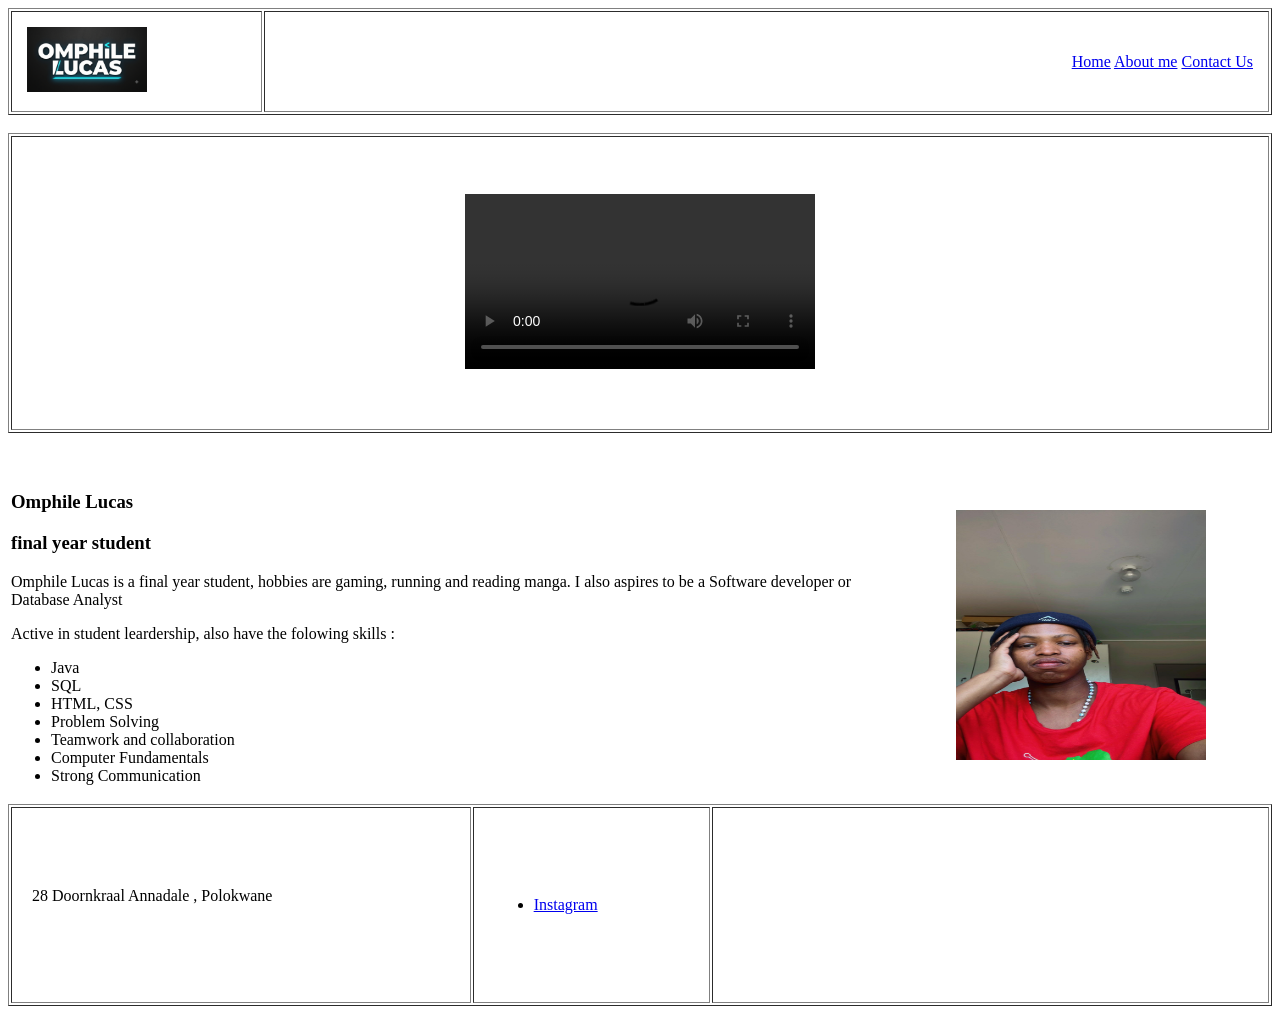
==== index.html @ 090fc265 "Initial commit" ====
<!DOCTYPE html>

<html>
    <head>
        <title>Portfolio Website</title>
        <meta charset="UTF-8">
        <meta name="viewport" content="width=device-width, initial-scale=1.0">
    </head>
    <body>
         <header>

    <section>
      <table border="1" width="100%" cellpadding="15">
        <tr>
           <td width="20%">
        <img src="Logo.png" alt="Omphile Lucas Logo" width="120">
      </td>

          <td align="right">
            <a href="index.html">Home</a>
           
            <a href="about.html">About me</a>
            
            <a href="contact.html">Contact Us</a>
          </td>
        </tr>
      </table>
    </section>

  </header>
        <br>


  <section>

    <article>
      <table border="1" width="100%" height="300">
        <tr>
          <td align="center">
           <video width="350" controls>
              <source src="my_video.mp4" type="video/mp4">
              Your browser does not support the video tag.
            </video>
          </td>
        </tr>
      </table>
    </article>

  </section>

  <br><br>
 <section id = "about">

    <article >
      <table width="100%">
        <tr>

          <td width="70%">
            <h1>Omphile Lucas</h1>

            <h3>final year student</h3>

            <p>
             Omphile Lucas is a final year student, hobbies are gaming, running and reading manga. I also aspires to be a Software developer or Database Analyst
            </p>

            <p>
              Active in student leardership, also have the folowing skills : 

              <ul>
                <li>Java</li>
                <li>SQL</li>
                <li>HTML, CSS</li>
                <li>Problem Solving</li>
                <li>Teamwork and collaboration</li>
                <li>Computer Fundamentals</li>
                <li>Strong Communication</li>
              </ul>
            </p>
          </td>

          <td align="center">
            <img src="my_image.jpeg" width="250" height="250" >
          </td>

        </tr>
      </table>
    </article>

  </section>
   <footer>

    <section id="contact">
      <table border="1" width="100%" cellpadding="20">
        <tr>

          <td>
           28 Doornkraal Annadale , Polokwane
            <br><br>

          </td>

          <td>
              <ul> <li><a href="https://www.instagram.com/the_life_of_lucas_?igsh=cTVqenc1dmN2eDYw&utm_source=qr"> Instagram</a></li>
          
        
              </ul>
      </td>

          <td align="center">
           <div class="footer-right">
            <iframe 
                src="https://www.google.com/maps?q=28%20Doornkraal&output=embed" 
                width="300" 
                height="150" 
                style="border:0;" 
                allowfullscreen="" 
                loading="lazy">
            </iframe>
        </div>
          </td>

        </tr>
      </table>
    </section>

  </footer>
    </body>
</html>
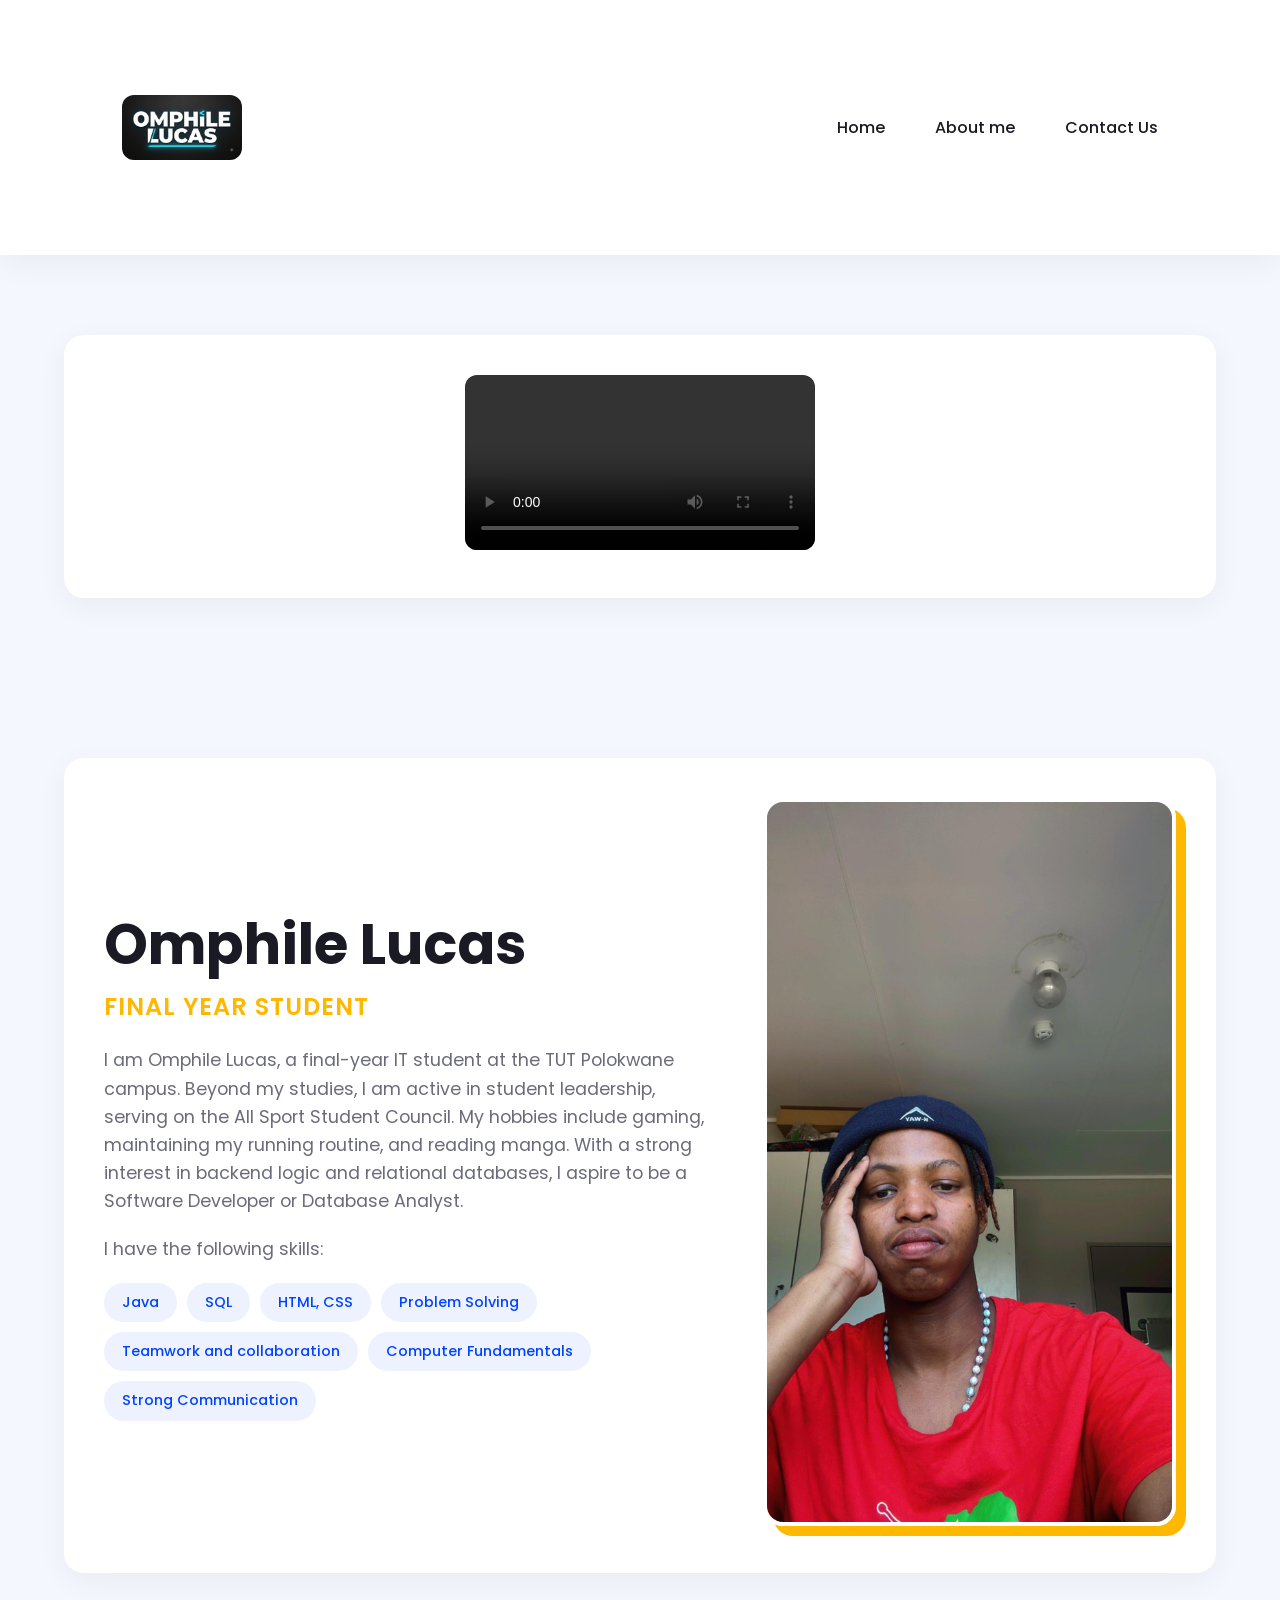
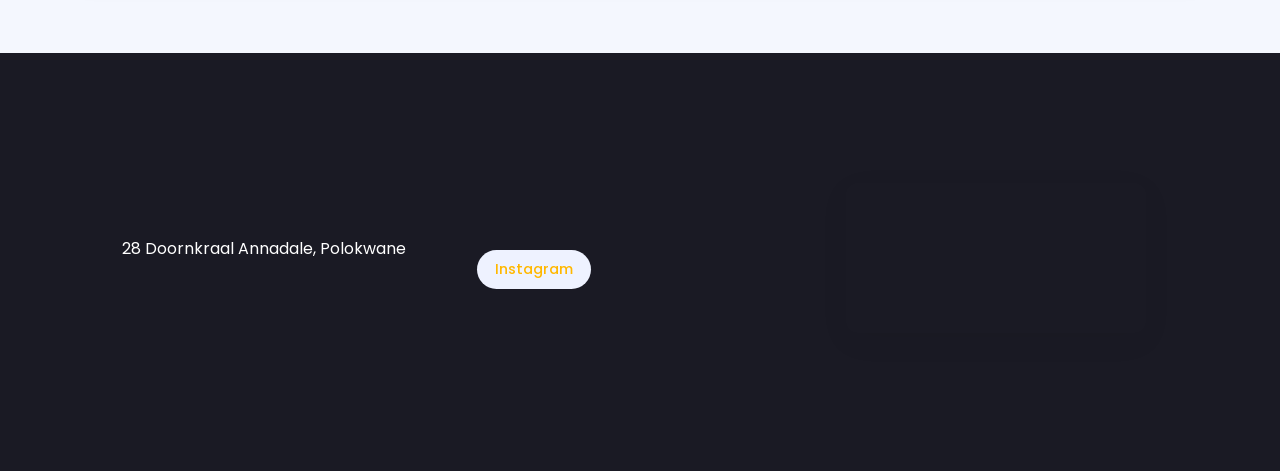
==== commit 44076ccf: "Added CSS styling" ====
--- a/index.html
+++ b/index.html
@@ -1,129 +1,102 @@
 <!DOCTYPE html>
+<html lang="en">
+<head>
+    <title>Portfolio Website</title>
+    <meta charset="UTF-8">
+    <meta name="viewport" content="width=device-width, initial-scale=1.0">
+    <link rel="stylesheet" href="style.css">
+</head>
+<body>
+    <header>
+        <section>
+            <div class="nav-container">
+                <img src="Logo.png" alt="Omphile Lucas Logo" width="120">
+                
+                <input type="checkbox" id="menu-toggle" class="menu-toggle">
+                <label for="menu-toggle" class="hamburger">&#9776;</label>
 
-<html>
-    <head>
-        <title>Portfolio Website</title>
-        <meta charset="UTF-8">
-        <meta name="viewport" content="width=device-width, initial-scale=1.0">
-    </head>
-    <body>
-         <header>
+                <nav class="nav-links">
+                    <a href="index.html">Home</a>
+                    <a href="about.html">About me</a>
+                    <a href="contact.html">Contact Us</a>
+                </nav>
+            </div>
+        </section>
+    </header>
 
     <section>
-      <table border="1" width="100%" cellpadding="15">
-        <tr>
-           <td width="20%">
-        <img src="Logo.png" alt="Omphile Lucas Logo" width="120">
-      </td>
-
-          <td align="right">
-            <a href="index.html">Home</a>
-           
-            <a href="about.html">About me</a>
-            
-            <a href="contact.html">Contact Us</a>
-          </td>
-        </tr>
-      </table>
+        <article>
+            <table width="100%">
+                <tr>
+                    <td align="center">
+                        <video width="350" controls>
+                            <source src="my_video.mp4" type="video/mp4">
+                            Your browser does not support the video tag.
+                        </video>
+                    </td>
+                </tr>
+            </table>
+        </article>
     </section>
 
-  </header>
-        <br>
-
-
-  <section>
-
-    <article>
-      <table border="1" width="100%" height="300">
-        <tr>
-          <td align="center">
-           <video width="350" controls>
-              <source src="my_video.mp4" type="video/mp4">
-              Your browser does not support the video tag.
-            </video>
-          </td>
-        </tr>
-      </table>
-    </article>
-
-  </section>
-
-  <br><br>
- <section id = "about">
-
-    <article >
-      <table width="100%">
-        <tr>
-
-          <td width="70%">
-            <h1>Omphile Lucas</h1>
-
-            <h3>final year student</h3>
-
-            <p>
-             Omphile Lucas is a final year student, hobbies are gaming, running and reading manga. I also aspires to be a Software developer or Database Analyst
-            </p>
-
-            <p>
-              Active in student leardership, also have the folowing skills : 
-
-              <ul>
-                <li>Java</li>
-                <li>SQL</li>
-                <li>HTML, CSS</li>
-                <li>Problem Solving</li>
-                <li>Teamwork and collaboration</li>
-                <li>Computer Fundamentals</li>
-                <li>Strong Communication</li>
-              </ul>
-            </p>
-          </td>
-
-          <td align="center">
-            <img src="my_image.jpeg" width="250" height="250" >
-          </td>
-
-        </tr>
-      </table>
-    </article>
-
-  </section>
-   <footer>
-
-    <section id="contact">
-      <table border="1" width="100%" cellpadding="20">
-        <tr>
-
-          <td>
-           28 Doornkraal Annadale , Polokwane
-            <br><br>
-
-          </td>
-
-          <td>
-              <ul> <li><a href="https://www.instagram.com/the_life_of_lucas_?igsh=cTVqenc1dmN2eDYw&utm_source=qr"> Instagram</a></li>
-          
-        
-              </ul>
-      </td>
-
-          <td align="center">
-           <div class="footer-right">
-            <iframe 
-                src="https://www.google.com/maps?q=28%20Doornkraal&output=embed" 
-                width="300" 
-                height="150" 
-                style="border:0;" 
-                allowfullscreen="" 
-                loading="lazy">
-            </iframe>
-        </div>
-          </td>
-
-        </tr>
-      </table>
+    <section id="about">
+        <article>
+            <table width="100%">
+                <tr>
+                    <td>
+                        <h1>Omphile Lucas</h1>
+                        <h3>Final Year Student</h3>
+                        <p>
+                            I am Omphile Lucas, a final-year IT student at the TUT Polokwane campus. Beyond my studies, I am active in student leadership, serving on the All Sport Student Council. My hobbies include gaming, maintaining my running routine, and reading manga. With a strong interest in backend logic and relational databases, I aspire to be a Software Developer or Database Analyst.
+                        </p>
+                        <p>
+                            I have the following skills:
+                        </p>
+                        <ul>
+                            <li>Java</li>
+                            <li>SQL</li>
+                            <li>HTML, CSS</li>
+                            <li>Problem Solving</li>
+                            <li>Teamwork and collaboration</li>
+                            <li>Computer Fundamentals</li>
+                            <li>Strong Communication</li>
+                        </ul>
+                    </td>
+                    <td align="center">
+                        <img src="my_image.jpeg" alt="Omphile Lucas">
+                    </td>
+                </tr>
+            </table>
+        </article>
     </section>
 
-  </footer>
-    </body>
-</html>
+    <footer>
+        <section id="contact">
+            <table width="100%">
+                <tr>
+                    <td>
+                        28 Doornkraal Annadale, Polokwane<br><br>
+                    </td>
+                    <td>
+                        <ul>
+                            <li><a href="https://www.instagram.com/the_life_of_lucas_?igsh=cTVqenc1dmN2eDYw&utm_source=qr" target="_blank">Instagram</a></li>
+                        </ul>
+                    </td>
+                    <td align="center">
+                        <div class="footer-right">
+                            <iframe 
+                                src="https://maps.google.com/maps?q=28+Doornkraal+Annadale,+Polokwane&t=&z=13&ie=UTF8&iwloc=&output=embed" 
+                                width="300" 
+                                height="150" 
+                                style="border:0;" 
+                                allowfullscreen="" 
+                                loading="lazy">
+                            </iframe>
+                        </div>
+                    </td>
+                </tr>
+            </table>
+        </section>
+    </footer>
+</body>
+</html>
--- a/style.css
+++ b/style.css
@@ -0,0 +1,275 @@
+@import url('https://fonts.googleapis.com/css2?family=Poppins:wght@300;400;500;600;700&display=swap');
+
+html {
+    scroll-behavior: smooth;
+}
+
+* {
+    margin: 0;
+    padding: 0;
+    box-sizing: border-box;
+}
+
+body {
+    font-family: 'Poppins', sans-serif;
+    background-color: #f4f7fe; 
+    color: #1a1a24; 
+    line-height: 1.6;
+    overflow-x: hidden;
+}
+
+/* Make images and videos responsive */
+img, video {
+    max-width: 100%;
+    height: auto;
+    border-radius: 12px;
+}
+
+/* 
+   1. TYPOGRAPHY
+*/
+h1 {
+    font-size: 3.5rem;
+    font-weight: 700;
+    line-height: 1.2;
+    margin-bottom: 10px;
+}
+
+h3 {
+    font-size: 1.5rem;
+    color: #ffb800; 
+    font-weight: 600;
+    margin-bottom: 20px;
+    text-transform: uppercase;
+    letter-spacing: 1px;
+}
+
+p {
+    color: #6b6b7b; 
+    font-size: 1.1rem;
+    margin-bottom: 20px;
+    max-width: 600px;
+}
+
+/*
+   3. OVERRIDING INLINE TABLE STYLES
+*/
+table[border="1"], table, td, tr {
+    border: none !important;
+    border-collapse: collapse;
+}
+
+/*
+   4. NAVIGATION / HEADER
+ */
+header {
+    background-color: #ffffff;
+    padding: 15px 5%;
+    box-shadow: 0 8px 30px rgba(0, 0, 0, 0.05);
+    position: sticky;
+    top: 0;
+    z-index: 100;
+}
+
+header table {
+    width: 100%;
+}
+
+header td {
+    vertical-align: middle;
+}
+
+header a {
+    text-decoration: none;
+    color: #1a1a24;
+    font-weight: 500;
+    margin-left: 30px;
+    font-size: 1rem;
+    transition: all 0.3s ease;
+}
+
+/* Hover effects for links */
+header a:hover {
+    color: #0044ff; /* Primary blue color */
+}
+
+/*
+   5. MAIN CONTENT SECTIONS
+ */
+section {
+    padding: 80px 5%;
+}
+
+article {
+    background: #ffffff;
+    padding: 40px;
+    border-radius: 20px;
+    box-shadow: 0 8px 30px rgba(0, 0, 0, 0.05);
+}
+
+/* Styling the Skills List */
+ul {
+    list-style-type: none;
+    padding: 0;
+    margin-top: 15px;
+    display: flex;
+    flex-wrap: wrap;
+    gap: 10px;
+}
+
+ul li {
+    background-color: #eef2ff;
+    color: #0044ff;
+    padding: 8px 18px;
+    border-radius: 30px;
+    font-size: 0.9rem;
+    font-weight: 500;
+    transition: transform 0.2s ease;
+}
+
+ul li:hover {
+    transform: translateY(-3px);
+    background-color: #0044ff;
+    color: #ffffff;
+}
+
+/* Flexbox for About Section */
+#about table tr {
+    display: flex;
+    flex-direction: column-reverse; 
+    align-items: center;
+    gap: 40px;
+}
+
+#about td {
+    width: 100%;
+    text-align: center;
+}
+
+#about img {
+    border-radius: 20px;
+    box-shadow: 10px 10px 0px #ffb800;
+    border: 4px solid #ffffff;
+}
+
+/*
+   6. FORMS / CONTACT SECTION
+ */
+label {
+    font-weight: 600;
+    color: #1a1a24;
+    font-size: 1.1rem;
+}
+
+/*
+   7. FOOTER
+ */
+footer {
+    background-color: #1a1a24;
+    color: #ffffff;
+    padding: 50px 5%;
+    margin-top: auto;
+}
+
+footer table tr {
+    display: flex;
+    flex-direction: column;
+    gap: 30px;
+    text-align: center;
+}
+
+footer a {
+    color: #ffb800;
+    text-decoration: none;
+    transition: color 0.3s;
+}
+
+footer a:hover {
+    color: #ffffff;
+}
+
+.footer-right iframe {
+    border-radius: 12px;
+    box-shadow: 0 8px 30px rgba(0, 0, 0, 0.05);
+    width: 100%;
+    max-width: 300px;
+}
+
+/*
+   8. MEDIA QUERIES 
+ */
+@media (min-width: 768px) {
+    
+    
+    #about table tr {
+        flex-direction: row; 
+        justify-content: space-between;
+    }
+    
+    #about td:first-child {
+        text-align: left;
+        width: 60%;
+    }
+    
+    #about td:last-child {
+        width: 40%;
+    }
+    
+    footer table tr {
+        flex-direction: row;
+        justify-content: space-between;
+        align-items: center;
+        text-align: left;
+    }
+    
+    footer td {
+        width: 33.33%;
+    }
+}
+/* --- Hamburger Menu CSS --- */
+.nav-container {
+    display: flex;
+    justify-content: space-between;
+    align-items: center;
+    width: 100%;
+}
+
+.menu-toggle {
+    display: none; /* Hide the actual checkbox */
+}
+
+.hamburger {
+    display: none;
+    font-size: 2rem;
+    cursor: pointer;
+}
+
+.nav-links {
+    display: flex;
+    gap: 20px;
+}
+
+/* Mobile Menu Logic */
+@media (max-width: 767px) {
+    .hamburger {
+        display: block; /* Show hamburger icon on mobile */
+    }
+
+    .nav-links {
+        display: none; /* Hide links by default on mobile */
+        flex-direction: column;
+        position: absolute;
+        top: 100%;
+        right: 0;
+        background-color: #ffffff;
+        width: 100%;
+        text-align: center;
+        padding: 20px 0;
+        box-shadow: 0 8px 30px rgba(0, 0, 0, 0.05);
+    }
+
+    /* When checkbox is checked, show the menu */
+    .menu-toggle:checked ~ .nav-links {
+        display: flex;
+    }
+}
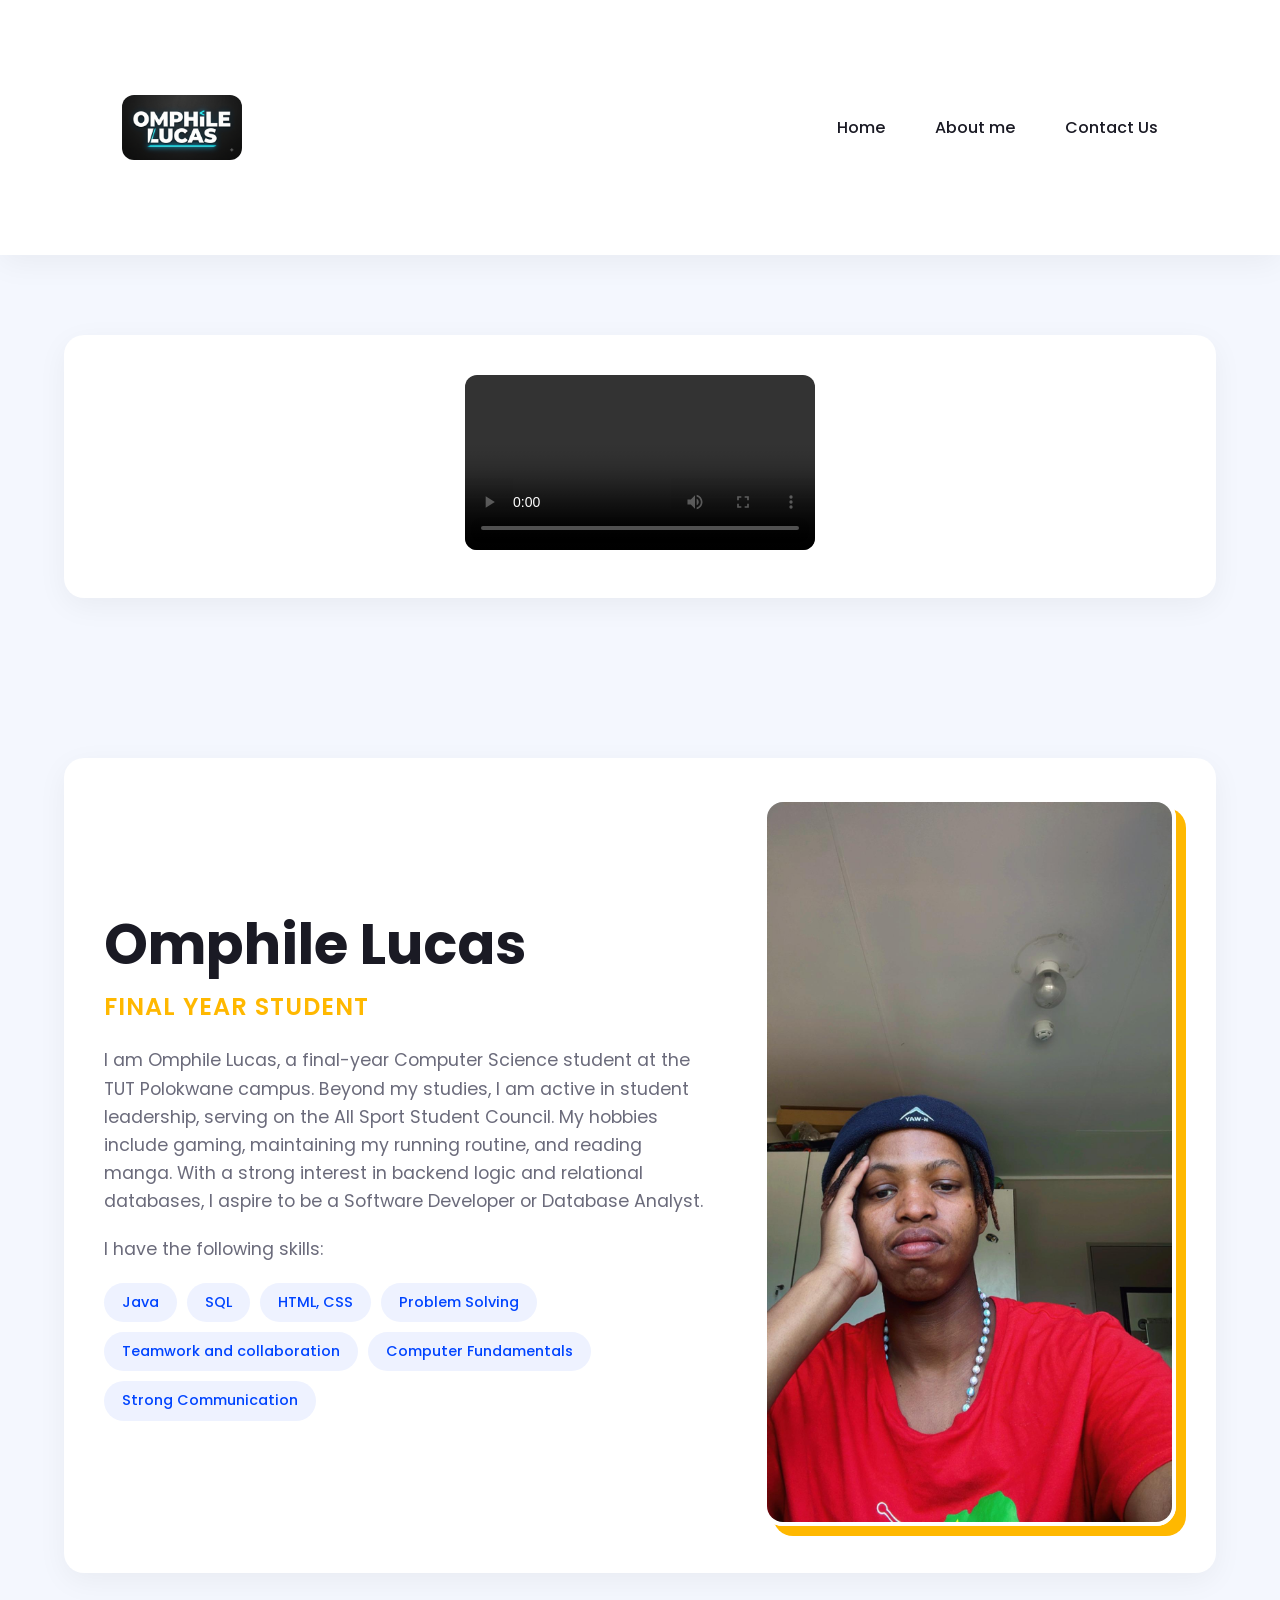
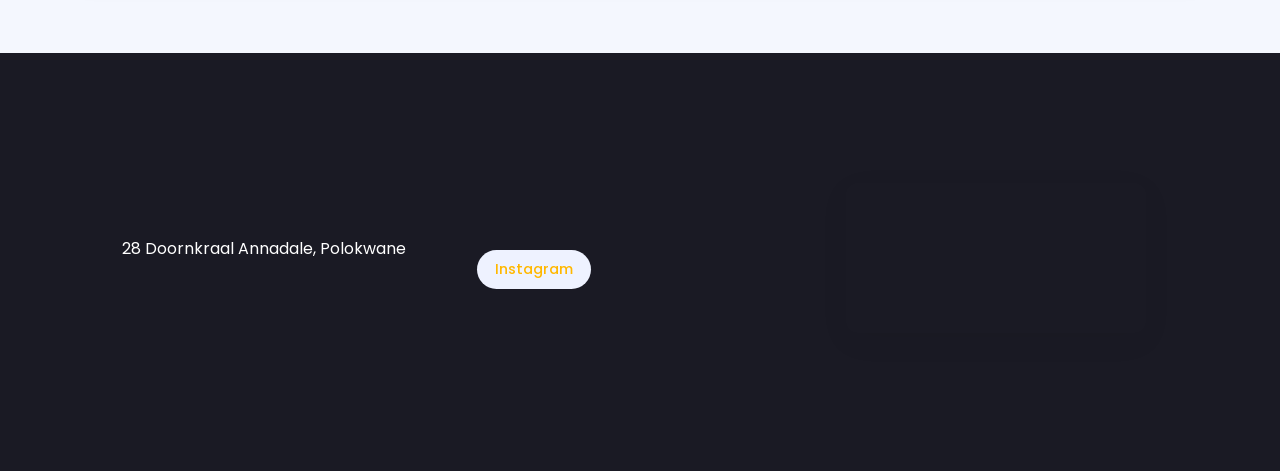
==== commit 0e291dfb: "Update student description to Computer Science major" ====
--- a/index.html
+++ b/index.html
@@ -47,7 +47,7 @@
                         <h1>Omphile Lucas</h1>
                         <h3>Final Year Student</h3>
                         <p>
-                            I am Omphile Lucas, a final-year IT student at the TUT Polokwane campus. Beyond my studies, I am active in student leadership, serving on the All Sport Student Council. My hobbies include gaming, maintaining my running routine, and reading manga. With a strong interest in backend logic and relational databases, I aspire to be a Software Developer or Database Analyst.
+                            I am Omphile Lucas, a final-year Computer Science student at the TUT Polokwane campus. Beyond my studies, I am active in student leadership, serving on the All Sport Student Council. My hobbies include gaming, maintaining my running routine, and reading manga. With a strong interest in backend logic and relational databases, I aspire to be a Software Developer or Database Analyst.
                         </p>
                         <p>
                             I have the following skills:
@@ -99,4 +99,4 @@
         </section>
     </footer>
 </body>
-</html>+</html>
